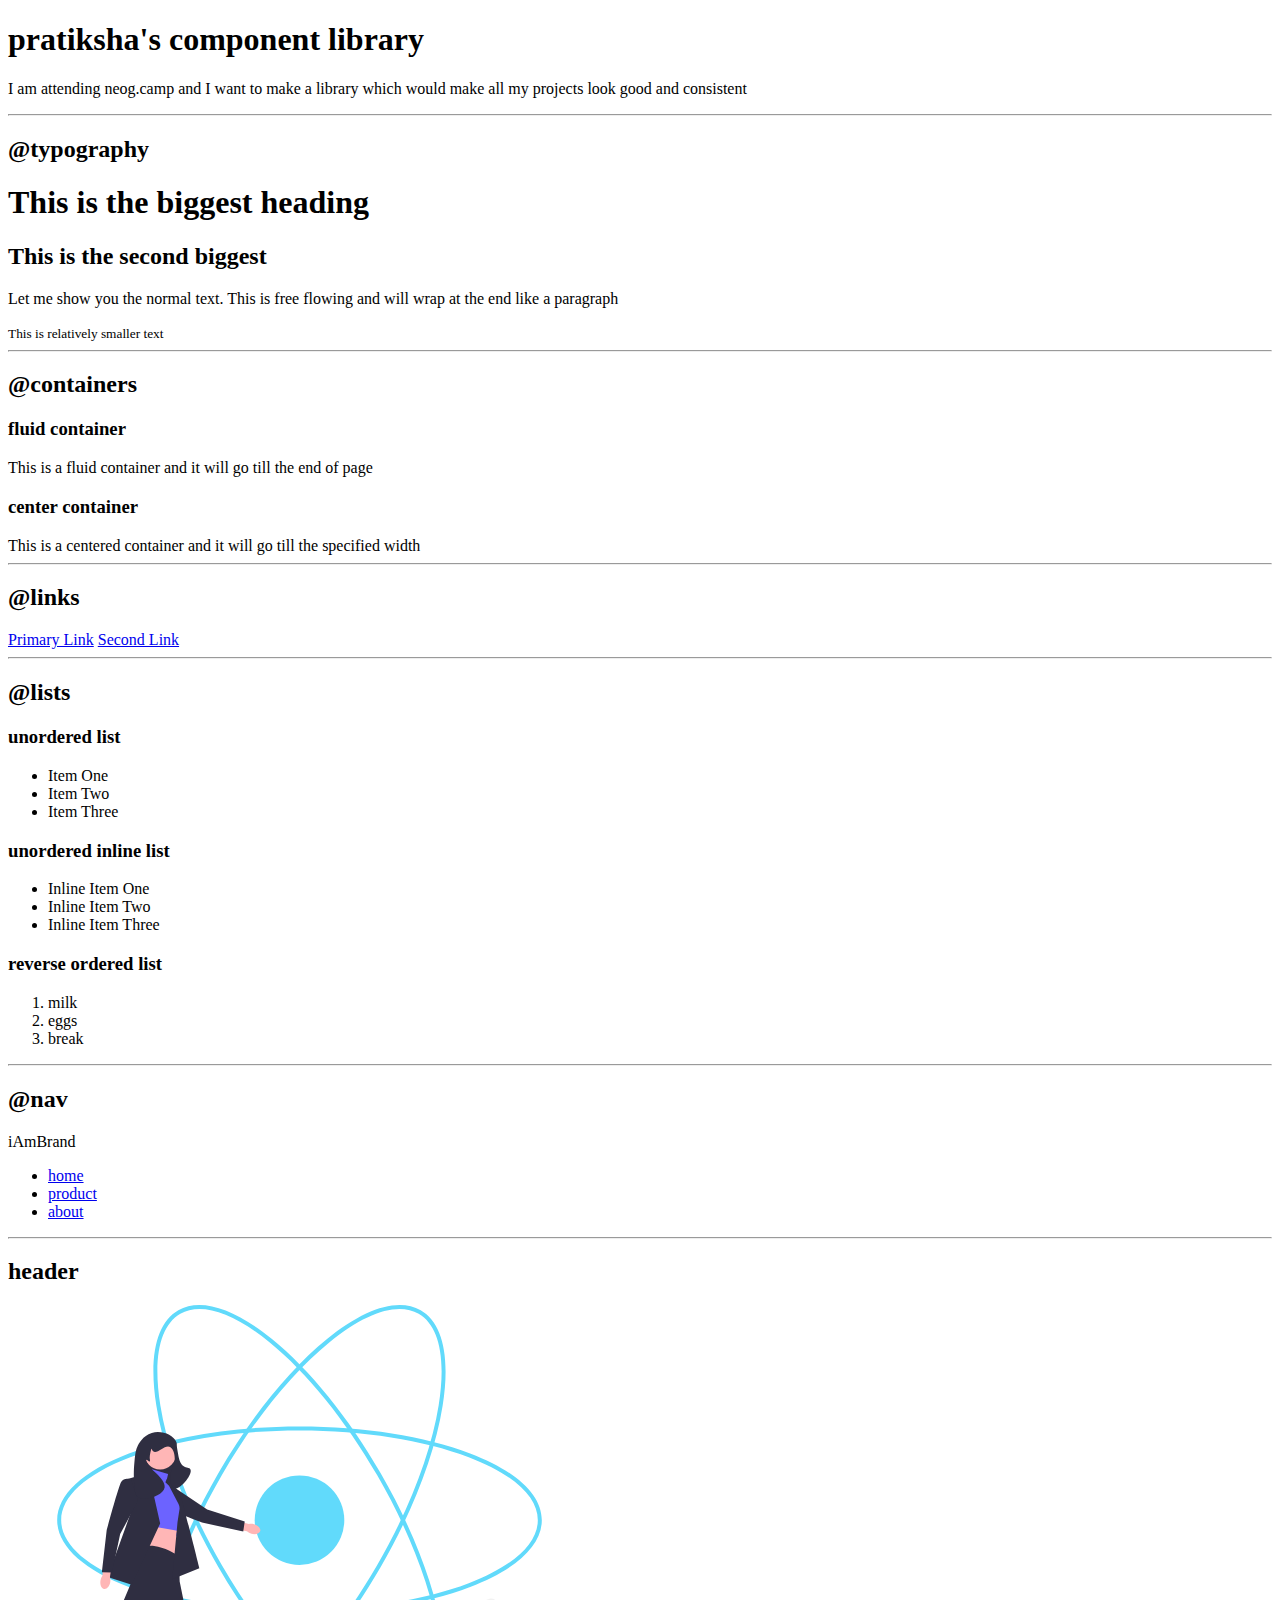
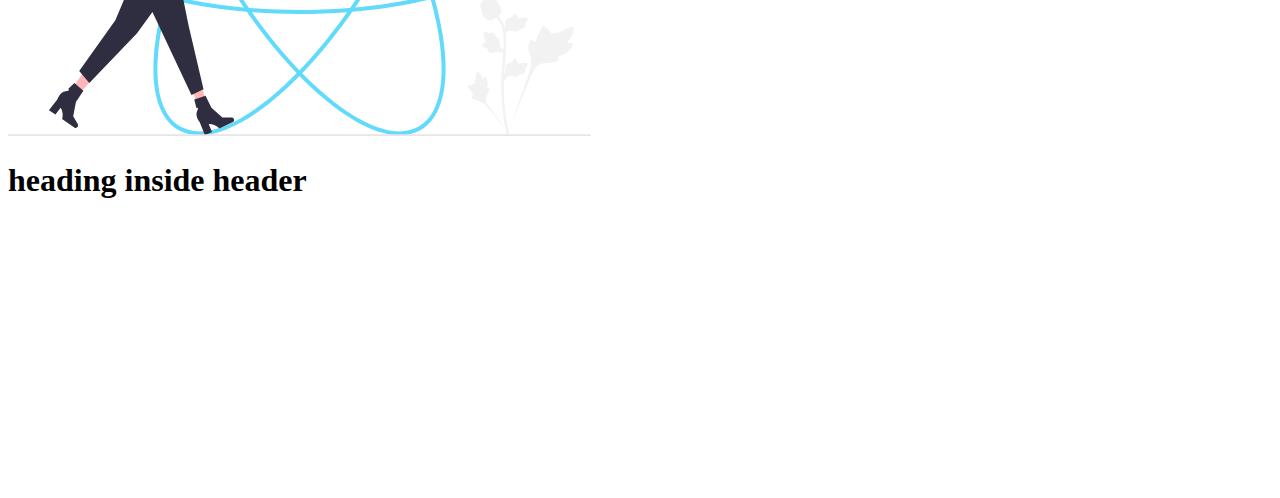
==== index.html @ fa21692a "images:site" ====
<!DOCTYPE html>
<html lang="en">

    <head>
        <meta charset="UTF-8">
        <meta http-equiv="X-UA-Compatible" content="IE=edge">
        <meta name="viewport" content="width=device-width, initial-scale=1.0">
        <title>Component Library</title>
    </head>

    <body>
        <h1>pratiksha's component library</h1>
        <p>I am attending neog.camp and I want to make a library which would make all my projects look good and
            consistent</p>

        <hr>


        <h2>@typography</h2>

        <h1>This is the biggest heading</h1>
        <h2>This is the second biggest</h2>
        <p>Let me show you the normal text. This is free flowing and will wrap at the end like a paragraph</p>
        <small>This is relatively smaller text</small>

        <hr>

        <h2>@containers</h2>
        <h3>fluid container</h3>
        <div>This is a fluid container and it will go till the end of page</div>

        <h3>center container</h3>
        <div>This is a centered container and it will go till the specified width</div>
        <hr>

        <h2>@links</h2>

        <a href="/">Primary Link</a>
        <a href="/">Second Link</a>

        <hr>

        <h2>@lists</h2>

        <h3>unordered list</h3>

        <ul>

            <li>Item One</li>
            <li>Item Two</li>
            <li>Item Three</li>

        </ul>

        <h3>unordered inline list</h3>

        <ul>
            <li>Inline Item One</li>
            <li>Inline Item Two</li>
            <li>Inline Item Three</li>

        </ul>

        <h3>reverse ordered list</h3>

        <ol>
            <li>milk</li>
            <li>eggs</li>
            <li>break</li>
        </ol>

        <hr>

        <h2>@nav</h2>

        <nav>
            <div>iAmBrand</div>
            <ul>
                <li>
                    <a href="/">home</a>
                </li>
                <li>
                    <a href="/">product</a>
                </li>
                <li>
                    <a href="/">about</a>
                </li>
            </ul>
        </nav>

        <hr>

        <h2>header</h2>

        <header>
            <img src="images/hero.svg">
            <h1>heading inside header</h1>
        </header>








        <div style="height: 30vh;">
        </div>

    </body>

</html>
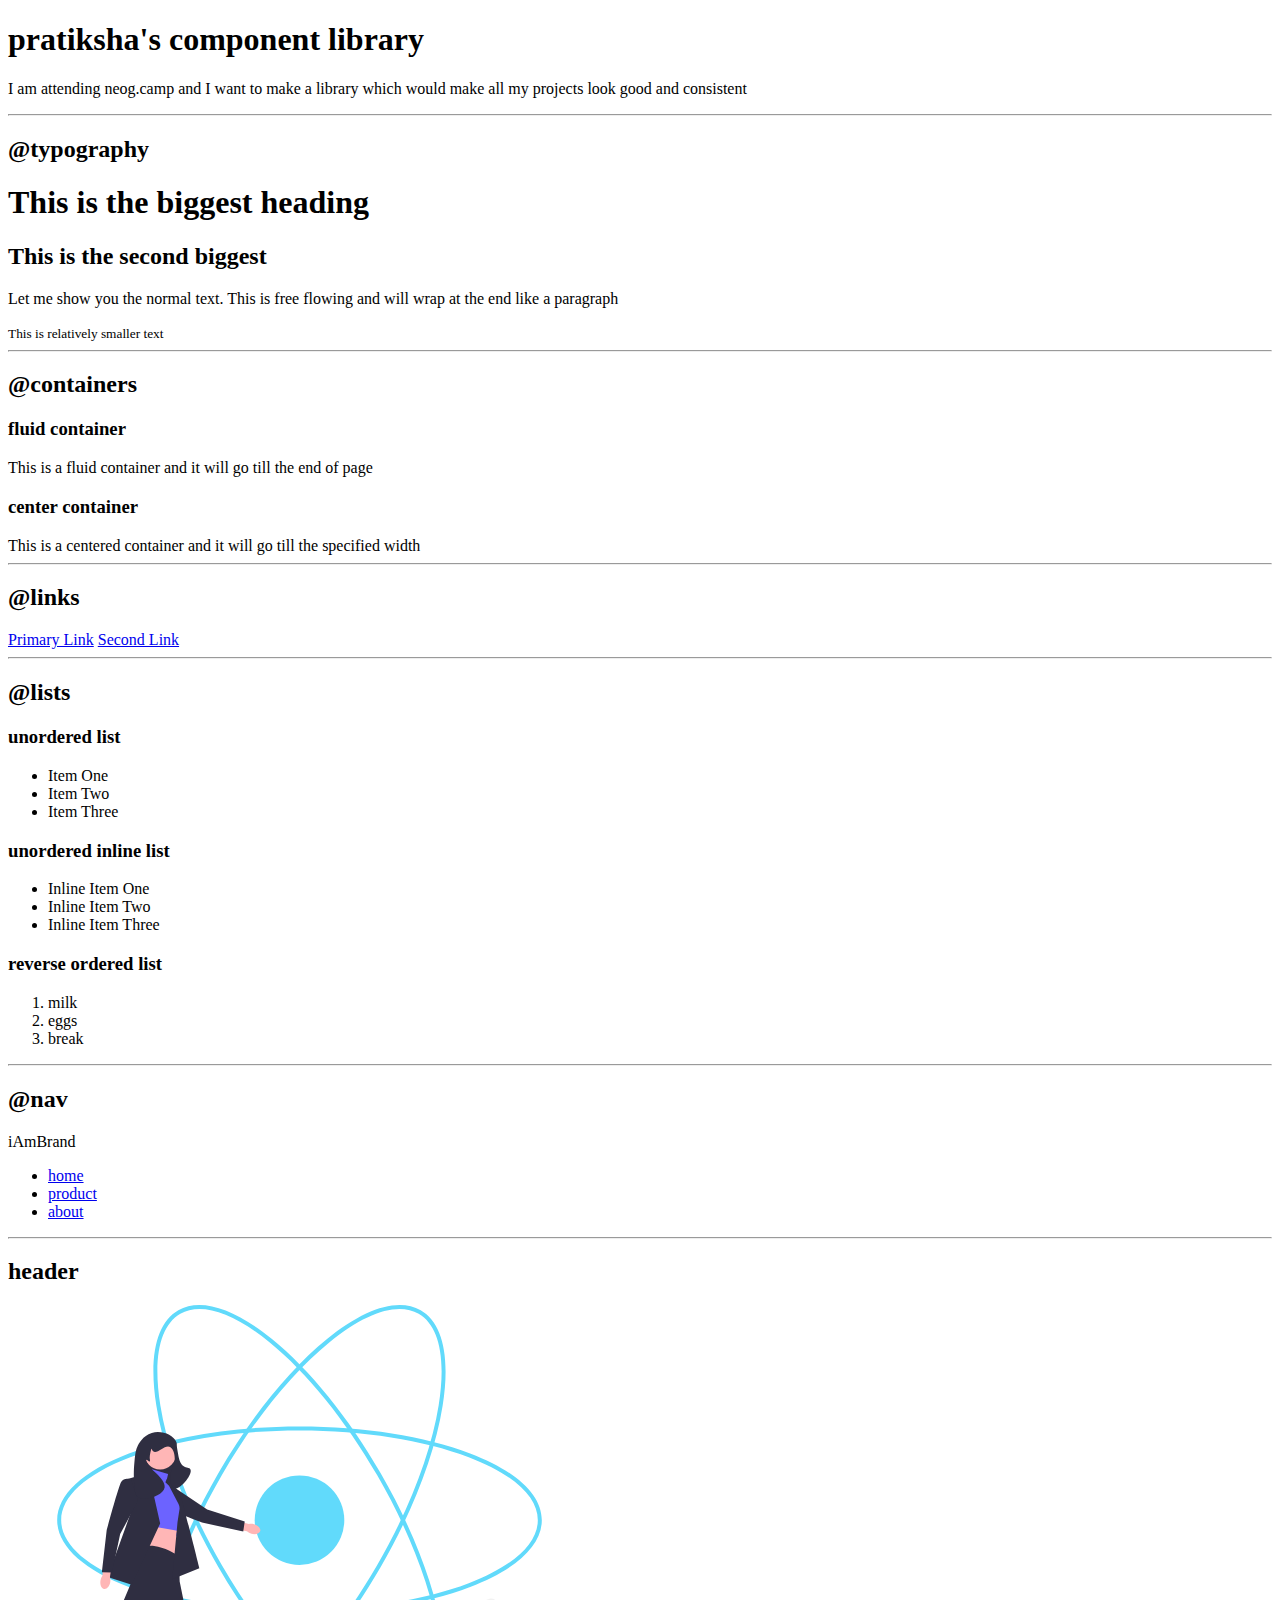
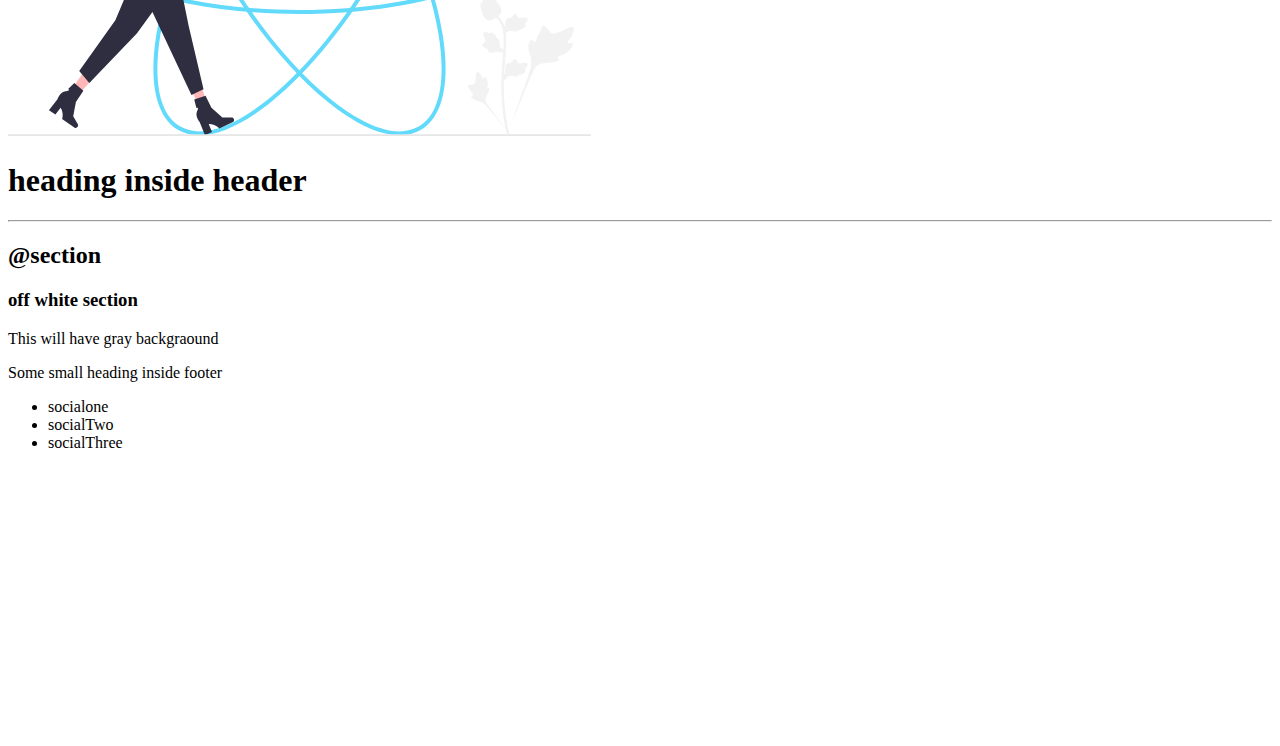
==== commit 5fdf680a: "sections and footer" ====
--- a/index.html
+++ b/index.html
@@ -97,7 +97,21 @@
             <h1>heading inside header</h1>
         </header>
 
+        <hr>
+        <h2>@section</h2>
+        <section>
+            <h3>off white section</h3>
+            <p>This will have gray backgraound</p>
+        </section>
 
+        <footer>
+            <div>Some small heading inside footer</div>
+            <ul>
+                <li>socialone</li>
+                <li>socialTwo</li>
+                <li>socialThree</li>
+            </ul>
+        </footer>
 
 
 
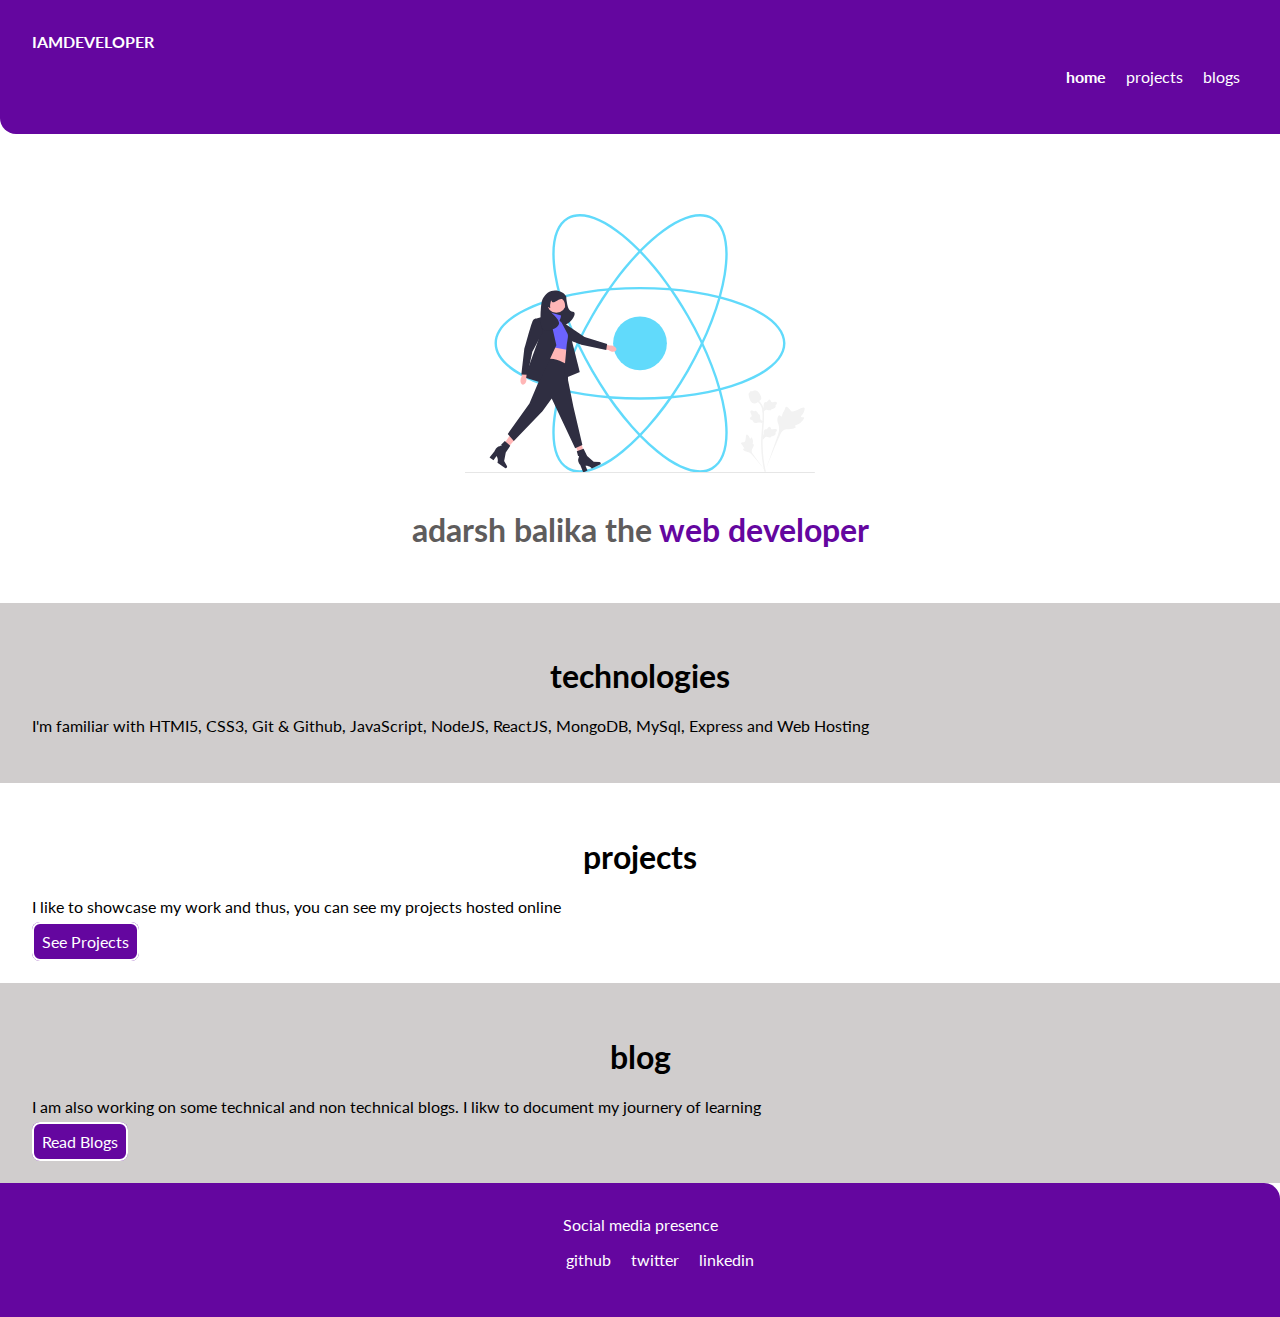
==== commit 465dc250: "my first  website" ====
--- a/index.html
+++ b/index.html
@@ -5,122 +5,71 @@
         <meta charset="UTF-8">
         <meta http-equiv="X-UA-Compatible" content="IE=edge">
         <meta name="viewport" content="width=device-width, initial-scale=1.0">
-        <title>Component Library</title>
+        <title>home | adarshbaalika</title>
+        <link rel="stylesheet" href="styles.css">
     </head>
 
     <body>
-        <h1>pratiksha's component library</h1>
-        <p>I am attending neog.camp and I want to make a library which would make all my projects look good and
-            consistent</p>
-
-        <hr>
-
-
-        <h2>@typography</h2>
-
-        <h1>This is the biggest heading</h1>
-        <h2>This is the second biggest</h2>
-        <p>Let me show you the normal text. This is free flowing and will wrap at the end like a paragraph</p>
-        <small>This is relatively smaller text</small>
-
-        <hr>
-
-        <h2>@containers</h2>
-        <h3>fluid container</h3>
-        <div>This is a fluid container and it will go till the end of page</div>
-
-        <h3>center container</h3>
-        <div>This is a centered container and it will go till the specified width</div>
-        <hr>
-
-        <h2>@links</h2>
-
-        <a href="/">Primary Link</a>
-        <a href="/">Second Link</a>
-
-        <hr>
-
-        <h2>@lists</h2>
-
-        <h3>unordered list</h3>
-
-        <ul>
-
-            <li>Item One</li>
-            <li>Item Two</li>
-            <li>Item Three</li>
-
-        </ul>
-
-        <h3>unordered inline list</h3>
-
-        <ul>
-            <li>Inline Item One</li>
-            <li>Inline Item Two</li>
-            <li>Inline Item Three</li>
-
-        </ul>
-
-        <h3>reverse ordered list</h3>
-
-        <ol>
-            <li>milk</li>
-            <li>eggs</li>
-            <li>break</li>
-        </ol>
-
-        <hr>
-
-        <h2>@nav</h2>
-
-        <nav>
-            <div>iAmBrand</div>
-            <ul>
-                <li>
-                    <a href="/">home</a>
+        <nav class="navigation container">
+            <div class="nav-brand">IAMDEVELOPER</div>
+            <ul class="list-non-bullet nav-pills">
+                <li class="list-item-inline">
+                    <a class="link link-active" href="/">home</a>
                 </li>
-                <li>
-                    <a href="/">product</a>
+                <li class="list-item-inline">
+                    <a class="link" href="/projects.html">projects</a>
                 </li>
-                <li>
-                    <a href="/">about</a>
+                <li class="list-item-inline">
+                    <a class="link" href="/blogs.html">blogs</a>
                 </li>
             </ul>
         </nav>
 
-        <hr>
-
-        <h2>header</h2>
-
-        <header>
-            <img src="images/hero.svg">
-            <h1>heading inside header</h1>
+        <header class="hero">
+            <img class="hero-img" src="images/hero.svg">
+            <h1 class="hero-heading">adarsh balika the <span class="heading-inverted">web developer</span></h1>
         </header>
 
-        <hr>
-        <h2>@section</h2>
-        <section>
-            <h3>off white section</h3>
-            <p>This will have gray backgraound</p>
+        <section class="section ow">
+            <div class="container 
+            container-center"></div>
+            <h1>technologies</h1>
+            <p>I'm familiar with HTMI5, CSS3, Git & Github, JavaScript, NodeJS, ReactJS, MongoDB, MySql, Express and Web Hosting</p>
         </section>
 
-        <footer>
-            <div>Some small heading inside footer</div>
-            <ul>
-                <li>socialone</li>
-                <li>socialTwo</li>
-                <li>socialThree</li>
+        <section class="section ">
+            <div class="container 
+            container-center"></div>
+            <h1>projects</h1>
+            <p>I like to showcase my work and thus, you can see my projects hosted online</p>
+            <a class="link link-primary" href="/">See Projects</a>
+        </section>
+
+        <section class="section ow">
+            <div class="container 
+            container-center"></div>
+            <h1>blog</h1>
+            <p>I am also working on some technical and non technical blogs. I likw to document my journery of learning</p>
+            <a class="link link-primary" href="/"> Read Blogs</a>
+        </section>
+
+        <footer class="footer ">
+            <div class="footer-header">Social media presence</div>
+            <ul class="social-links list-non-bullet">
+
+                <li class="list-item-inline">
+                    <a class="link" href="https://github.com/pratikshabaghel04">github</a>
+                </li>
+
+                <li class="list-item-inline">
+                    <a class="link" href="https://twitter.com/pratiksha singh baghel">twitter</a>
+                </li>
+
+                <li class="list-item-inline">
+                    <a class="link" href="https://linkedin.com/in/pratiksha singh">linkedin</a>
+                </li>
             </ul>
         </footer>
-
-
-
-
-
-
-        <div style="height: 30vh;">
-        </div>
-
     </body>
 
 </html>--- a/styles.css
+++ b/styles.css
@@ -0,0 +1,135 @@
+@import url('https://fonts.googleapis.com/css2?family=Lato&display=swap');
+
+/* :root{
+    --off-white: #f1f5f9
+} */
+
+body {
+    font-family: 'Lato', sans-serif;
+    margin: 0px;
+}
+
+hr {
+    margin: 2rem 0rem;
+}
+
+.container {
+    padding: 0rem 1rem;
+}
+
+.container-center {
+    max-width: 600px;
+    margin: auto;
+}
+
+
+.link {
+    text-decoration: none;
+    padding: 0.5rem 1 rem;
+    margin-top: 1rem;
+    margin-bottom: 1rem; 
+}
+
+.link-primary {
+    background-color: rgb(100, 6, 159);
+    border-radius: 0.5rem;
+    border: 2px solid;
+    color: white;
+    padding: 0.5rem;
+
+}
+
+.link-secondary {
+    color: rgb(100, 6, 159);
+    border-radius: 0.5rem;
+    border: 2px solid;
+    padding: 0.5rem;
+}
+
+.list-non-bullet {
+    list-style: none;
+}
+
+.list-item-inline {
+    display: inline;
+    padding: 0rem 0.5rem;
+}
+
+.navigation {
+    background-color: rgb(100, 6, 159);
+    color: white;
+    border-bottom-left-radius: 1rem;
+    padding: 2rem;
+
+}
+
+.navigation .nav-brand {
+    font-weight: bold;
+
+}
+
+.navigation .nav-pills {
+    text-align: right;
+    color: white;
+}
+
+.navigation .link {
+    color: white;
+}
+
+.navigation .link-active {
+    font-weight: bold;
+}
+
+.hero {
+    padding: 2rem;
+     padding-top: 5rem;
+} 
+
+.hero .hero-img {
+    max-width: 350px;
+    display: block;
+    margin: auto;
+}
+
+.hero .hero-heading {
+    text-align: center;
+    padding-top: 1rem;
+    color: rgb(94, 92, 92);
+}
+
+.hero .hero-heading .heading-inverted {
+    color: rgb(100, 6, 159);
+}
+
+.section {
+    padding: 2rem;
+}
+
+.section h1 {
+    text-align: center;
+}
+
+/* .section p{
+    text-align: center;
+} */
+
+.ow {
+    background-color: rgb(208, 205, 205);
+}
+
+.footer {
+    background-color: rgb(100, 6, 159);
+    padding: 2rem 1rem;
+    text-align: center;
+    color: white;
+    border-top-right-radius: 1rem;
+}
+
+.footer .footer-hearder{
+    font-weight: bold;
+    font-size: large;
+}
+.footer .link {
+    color: white;
+}